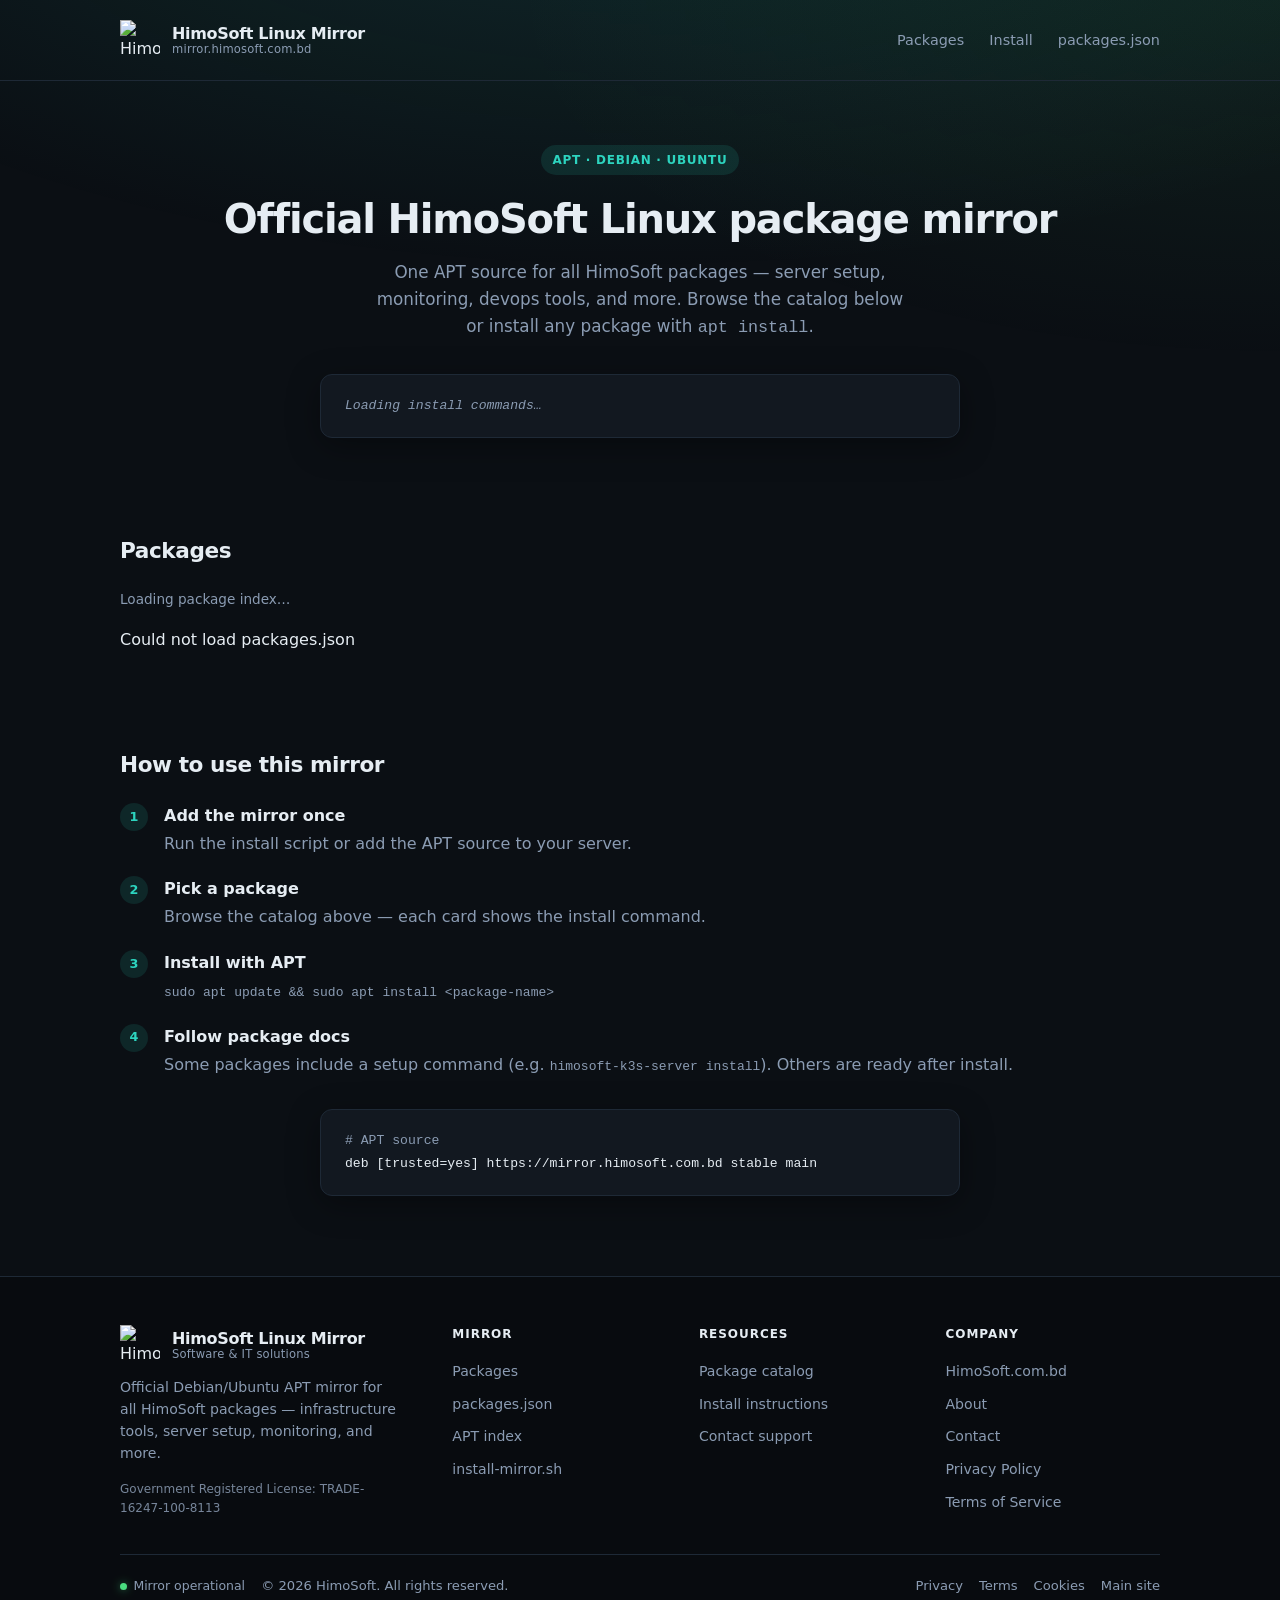
==== index.html @ 3352c3ee "initial" ====
<!DOCTYPE html>
<html lang="en">
<head>
  <meta charset="UTF-8">
  <meta name="viewport" content="width=device-width, initial-scale=1.0">
  <meta name="description" content="HimoSoft Linux Mirror — official APT repository for all HimoSoft server and infrastructure packages">
  <title>HimoSoft Linux Mirror — mirror.himosoft.com.bd</title>
  <link rel="stylesheet" href="assets/css/style.css">
  <link rel="icon" href="https://himosoft.com.bd/shortlogo.png" type="image/png">
</head>
<body>
  <header>
    <div class="container">
      <a class="site-brand" href="/">
        <img src="https://himosoft.com.bd/shortlogo.png" width="40" height="40" alt="HimoSoft">
        <span class="site-brand-text">
          <span class="site-brand-name">HimoSoft Linux Mirror</span>
          <span class="site-brand-tag">mirror.himosoft.com.bd</span>
        </span>
      </a>
      <nav>
        <a href="#packages">Packages</a>
        <a href="#install">Install</a>
        <a href="packages.json">packages.json</a>
      </nav>
    </div>
  </header>

  <main>
    <section class="hero">
      <div class="container">
        <div class="badge">APT · Debian · Ubuntu</div>
        <h1>Official HimoSoft Linux package mirror</h1>
        <p>
          One APT source for all HimoSoft packages — server setup,
          monitoring, devops tools, and more. Browse the catalog below
          or install any package with <code>apt install</code>.
        </p>
        <div class="code-block loading" data-hero-commands>
          Loading install commands…
        </div>
      </div>
    </section>

    <section id="packages">
      <div class="container">
        <h2>Packages</h2>
        <p class="meta-bar" data-packages-meta>Loading package index…</p>
        <div class="grid loading" data-packages-grid>
          Loading packages…
        </div>
      </div>
    </section>

    <section id="install">
      <div class="container">
        <h2>How to use this mirror</h2>
        <ol class="steps">
          <li>
            <strong>Add the mirror once</strong>
            Run the install script or add the APT source to your server.
          </li>
          <li>
            <strong>Pick a package</strong>
            Browse the catalog above — each card shows the install command.
          </li>
          <li>
            <strong>Install with APT</strong>
            <code>sudo apt update &amp;&amp; sudo apt install &lt;package-name&gt;</code>
          </li>
          <li>
            <strong>Follow package docs</strong>
            Some packages include a setup command (e.g. <code>himosoft-k3s-server install</code>).
            Others are ready after install.
          </li>
        </ol>

        <div class="code-block" style="margin-top: 2rem;">
          <div class="comment"># APT source</div>
          <div>deb [trusted=yes] https://mirror.himosoft.com.bd stable main</div>
        </div>
      </div>
    </section>
  </main>

  <footer class="site-footer">
    <div class="container">
      <div class="footer-grid">
        <div class="footer-brand">
          <a class="site-brand" href="/">
            <img src="https://himosoft.com.bd/shortlogo.png" width="36" height="36" alt="HimoSoft">
            <span class="site-brand-text">
              <span class="site-brand-name">HimoSoft Linux Mirror</span>
              <span class="site-brand-tag">Software &amp; IT solutions</span>
            </span>
          </a>
          <p>
            Official Debian/Ubuntu APT mirror for all HimoSoft packages —
            infrastructure tools, server setup, monitoring, and more.
          </p>
          <p class="license">Government Registered License: TRADE-16247-100-8113</p>
        </div>

        <div class="footer-col">
          <h4>Mirror</h4>
          <ul>
            <li><a href="#packages">Packages</a></li>
            <li><a href="packages.json">packages.json</a></li>
            <li><a href="dists/stable/main/binary-amd64/Packages">APT index</a></li>
            <li><a href="install-mirror.sh">install-mirror.sh</a></li>
          </ul>
        </div>

        <div class="footer-col">
          <h4>Resources</h4>
          <ul>
            <li><a href="#packages">Package catalog</a></li>
            <li><a href="#install">Install instructions</a></li>
            <li><a href="https://himosoft.com.bd/#contact">Contact support</a></li>
          </ul>
        </div>

        <div class="footer-col">
          <h4>Company</h4>
          <ul>
            <li><a href="https://himosoft.com.bd/">HimoSoft.com.bd</a></li>
            <li><a href="https://himosoft.com.bd/#about">About</a></li>
            <li><a href="https://himosoft.com.bd/#contact">Contact</a></li>
            <li><a href="https://himosoft.com.bd/privacy">Privacy Policy</a></li>
            <li><a href="https://himosoft.com.bd/terms">Terms of Service</a></li>
          </ul>
        </div>
      </div>

      <div class="footer-bottom">
        <div>
          <span class="footer-status">Mirror operational</span>
          <span style="margin-left: 0.75rem;">© 2026 HimoSoft. All rights reserved.</span>
        </div>
        <div class="footer-bottom-links">
          <a href="https://himosoft.com.bd/privacy">Privacy</a>
          <a href="https://himosoft.com.bd/terms">Terms</a>
          <a href="https://himosoft.com.bd/cookies">Cookies</a>
          <a href="https://himosoft.com.bd/">Main site</a>
        </div>
      </div>
    </div>
  </footer>

  <script src="assets/js/packages.js"></script>
</body>
</html>
---- assets/css/style.css ----
/* Himosoft mirror — landing page */

:root {
  --bg: #0b0f14;
  --bg-card: #121820;
  --bg-card-hover: #171f2a;
  --border: #1e2936;
  --text: #e6edf3;
  --muted: #8b9cb3;
  --accent: #2dd4bf;
  --accent-soft: rgba(45, 212, 191, 0.12);
  --brand-green: #4ade80;
  --green: #4ade80;
  --mono: "SF Mono", "Fira Code", "Consolas", monospace;
  --sans: system-ui, -apple-system, "Segoe UI", Roboto, sans-serif;
  --radius: 12px;
  --shadow: 0 8px 32px rgba(0, 0, 0, 0.35);
}

* {
  box-sizing: border-box;
  margin: 0;
  padding: 0;
}

html {
  scroll-behavior: smooth;
}

body {
  font-family: var(--sans);
  background: var(--bg);
  color: var(--text);
  line-height: 1.6;
  min-height: 100vh;
}

body::before {
  content: "";
  position: fixed;
  inset: 0;
  background:
    radial-gradient(ellipse 80% 50% at 50% -20%, rgba(45, 212, 191, 0.15), transparent),
    radial-gradient(ellipse 60% 40% at 100% 0%, rgba(74, 222, 128, 0.08), transparent);
  pointer-events: none;
  z-index: -1;
}

a {
  color: var(--accent);
  text-decoration: none;
}

a:hover {
  text-decoration: underline;
}

.container {
  max-width: 1080px;
  margin: 0 auto;
  padding: 0 1.25rem;
}

/* Header & brand */
.site-brand {
  display: flex;
  align-items: center;
  gap: 0.75rem;
  text-decoration: none;
  color: var(--text);
}

.site-brand:hover {
  text-decoration: none;
  color: var(--text);
}

.site-brand img {
  width: 40px;
  height: 40px;
  object-fit: contain;
  flex-shrink: 0;
}

.site-brand-text {
  display: flex;
  flex-direction: column;
  line-height: 1.2;
}

.site-brand-name {
  font-weight: 700;
  font-size: 1rem;
  letter-spacing: -0.02em;
}

.site-brand-tag {
  font-size: 0.72rem;
  color: var(--muted);
  font-weight: 500;
  letter-spacing: 0.02em;
}

header {
  padding: 1.25rem 0;
  border-bottom: 1px solid var(--border);
}

header .container {
  display: flex;
  align-items: center;
  justify-content: space-between;
  gap: 1rem;
}

.logo {
  font-weight: 700;
  font-size: 1.1rem;
  letter-spacing: -0.02em;
}

.logo span {
  color: var(--muted);
  font-weight: 400;
}

/* Footer */
.site-footer {
  margin-top: 2rem;
  border-top: 1px solid var(--border);
  background: rgba(0, 0, 0, 0.25);
}

.footer-grid {
  display: grid;
  grid-template-columns: 1.4fr repeat(3, 1fr);
  gap: 2rem;
  padding: 3rem 0 2rem;
}

.footer-brand p {
  color: var(--muted);
  font-size: 0.88rem;
  margin-top: 0.75rem;
  max-width: 280px;
  line-height: 1.55;
}

.footer-brand .license {
  margin-top: 1rem;
  font-size: 0.75rem;
  color: var(--muted);
  opacity: 0.85;
}

.footer-col h4 {
  font-size: 0.75rem;
  text-transform: uppercase;
  letter-spacing: 0.08em;
  color: var(--text);
  margin-bottom: 0.85rem;
  font-weight: 600;
}

.footer-col ul {
  list-style: none;
}

.footer-col li {
  margin-bottom: 0.45rem;
}

.footer-col a {
  color: var(--muted);
  font-size: 0.88rem;
  transition: color 0.15s;
}

.footer-col a:hover {
  color: var(--accent);
  text-decoration: none;
}

.footer-bottom {
  border-top: 1px solid var(--border);
  padding: 1.25rem 0 1.75rem;
  display: flex;
  flex-wrap: wrap;
  align-items: center;
  justify-content: space-between;
  gap: 0.75rem;
  font-size: 0.82rem;
  color: var(--muted);
}

.footer-bottom-links {
  display: flex;
  flex-wrap: wrap;
  gap: 0.35rem 1rem;
}

.footer-bottom-links a {
  color: var(--muted);
}

.footer-bottom-links a:hover {
  color: var(--accent);
  text-decoration: none;
}

.footer-status {
  display: inline-flex;
  align-items: center;
  gap: 0.4rem;
  font-size: 0.78rem;
}

.footer-status::before {
  content: "";
  width: 7px;
  height: 7px;
  border-radius: 50%;
  background: var(--brand-green);
  box-shadow: 0 0 8px rgba(74, 222, 128, 0.5);
}

nav a {
  color: var(--muted);
  margin-left: 1.25rem;
  font-size: 0.9rem;
}

nav a:hover {
  color: var(--text);
  text-decoration: none;
}

.hero {
  padding: 4rem 0 3rem;
  text-align: center;
}

.hero h1 {
  font-size: clamp(1.75rem, 5vw, 2.5rem);
  font-weight: 700;
  letter-spacing: -0.03em;
  line-height: 1.2;
  margin-bottom: 1rem;
}

.hero p {
  color: var(--muted);
  font-size: 1.05rem;
  max-width: 540px;
  margin: 0 auto 2rem;
}

.badge {
  display: inline-block;
  background: var(--accent-soft);
  color: var(--accent);
  font-size: 0.75rem;
  font-weight: 600;
  padding: 0.35rem 0.75rem;
  border-radius: 999px;
  margin-bottom: 1.25rem;
  text-transform: uppercase;
  letter-spacing: 0.06em;
}

.code-block {
  background: var(--bg-card);
  border: 1px solid var(--border);
  border-radius: var(--radius);
  padding: 1.25rem 1.5rem;
  text-align: left;
  font-family: var(--mono);
  font-size: 0.82rem;
  line-height: 1.7;
  overflow-x: auto;
  box-shadow: var(--shadow);
  max-width: 640px;
  margin: 0 auto;
}

.code-block .comment {
  color: var(--muted);
}

.code-block .cmd {
  color: var(--green);
}

section {
  padding: 3rem 0;
}

section h2 {
  font-size: 1.35rem;
  margin-bottom: 1.25rem;
  letter-spacing: -0.02em;
}

.grid {
  display: grid;
  grid-template-columns: repeat(auto-fill, minmax(260px, 1fr));
  gap: 1rem;
}

.grid.loading {
  min-height: 120px;
  display: flex;
  align-items: center;
  justify-content: center;
  color: var(--muted);
}

.card {
  background: var(--bg-card);
  border: 1px solid var(--border);
  border-radius: var(--radius);
  padding: 1.25rem 1.5rem;
  transition: border-color 0.15s, background 0.15s;
}

.card:hover {
  background: var(--bg-card-hover);
  border-color: #2a3a4d;
}

.card h3 {
  font-size: 1rem;
  margin-bottom: 0.35rem;
}

.card .pkg-name {
  font-family: var(--mono);
  font-size: 0.85rem;
  color: var(--green);
  margin-bottom: 0.5rem;
}

.card p {
  color: var(--muted);
  font-size: 0.9rem;
}

.card .tag {
  display: inline-block;
  margin-top: 0.75rem;
  font-size: 0.7rem;
  color: var(--muted);
  background: var(--bg);
  padding: 0.2rem 0.5rem;
  border-radius: 4px;
}

.card.status-planned {
  opacity: 0.85;
  border-style: dashed;
}

.card.status-missing {
  border-color: #7f1d1d;
}

.card .pkg-version {
  font-family: var(--mono);
  font-size: 0.75rem;
  color: var(--muted);
  margin-bottom: 0.35rem;
}

.card .tags {
  display: flex;
  flex-wrap: wrap;
  gap: 0.35rem;
  margin-top: 0.75rem;
}

.card .tag-item {
  font-size: 0.7rem;
  color: var(--muted);
  background: var(--bg);
  padding: 0.2rem 0.5rem;
  border-radius: 4px;
}

.card .tag-item.status-available {
  color: var(--green);
  background: rgba(34, 197, 94, 0.1);
}

.card .tag-item.status-planned {
  color: var(--accent);
  background: var(--accent-soft);
}

.card .deb-link {
  display: inline-block;
  margin-top: 0.75rem;
  font-size: 0.8rem;
  font-family: var(--mono);
}

.meta-bar {
  color: var(--muted);
  font-size: 0.85rem;
  margin-bottom: 1rem;
}

.meta-bar time {
  color: var(--text);
}

.hero .code-block.loading {
  color: var(--muted);
  font-style: italic;
}

.steps {
  list-style: none;
  counter-reset: step;
}

.steps li {
  counter-increment: step;
  position: relative;
  padding-left: 2.75rem;
  margin-bottom: 1.25rem;
  color: var(--muted);
}

.steps li::before {
  content: counter(step);
  position: absolute;
  left: 0;
  top: 0;
  width: 1.75rem;
  height: 1.75rem;
  background: var(--accent-soft);
  color: var(--accent);
  border-radius: 50%;
  font-size: 0.8rem;
  font-weight: 700;
  display: flex;
  align-items: center;
  justify-content: center;
}

.steps li strong {
  color: var(--text);
  display: block;
  margin-bottom: 0.15rem;
}

footer {
  padding: 0;
  border-top: none;
  text-align: left;
}

footer a {
  color: var(--muted);
}

@media (max-width: 768px) {
  .footer-grid {
    grid-template-columns: 1fr 1fr;
    gap: 1.5rem;
  }

  .footer-brand {
    grid-column: 1 / -1;
  }
}

@media (max-width: 600px) {
  nav {
    display: none;
  }

  .footer-grid {
    grid-template-columns: 1fr;
  }

  .footer-bottom {
    flex-direction: column;
    align-items: flex-start;
  }
}
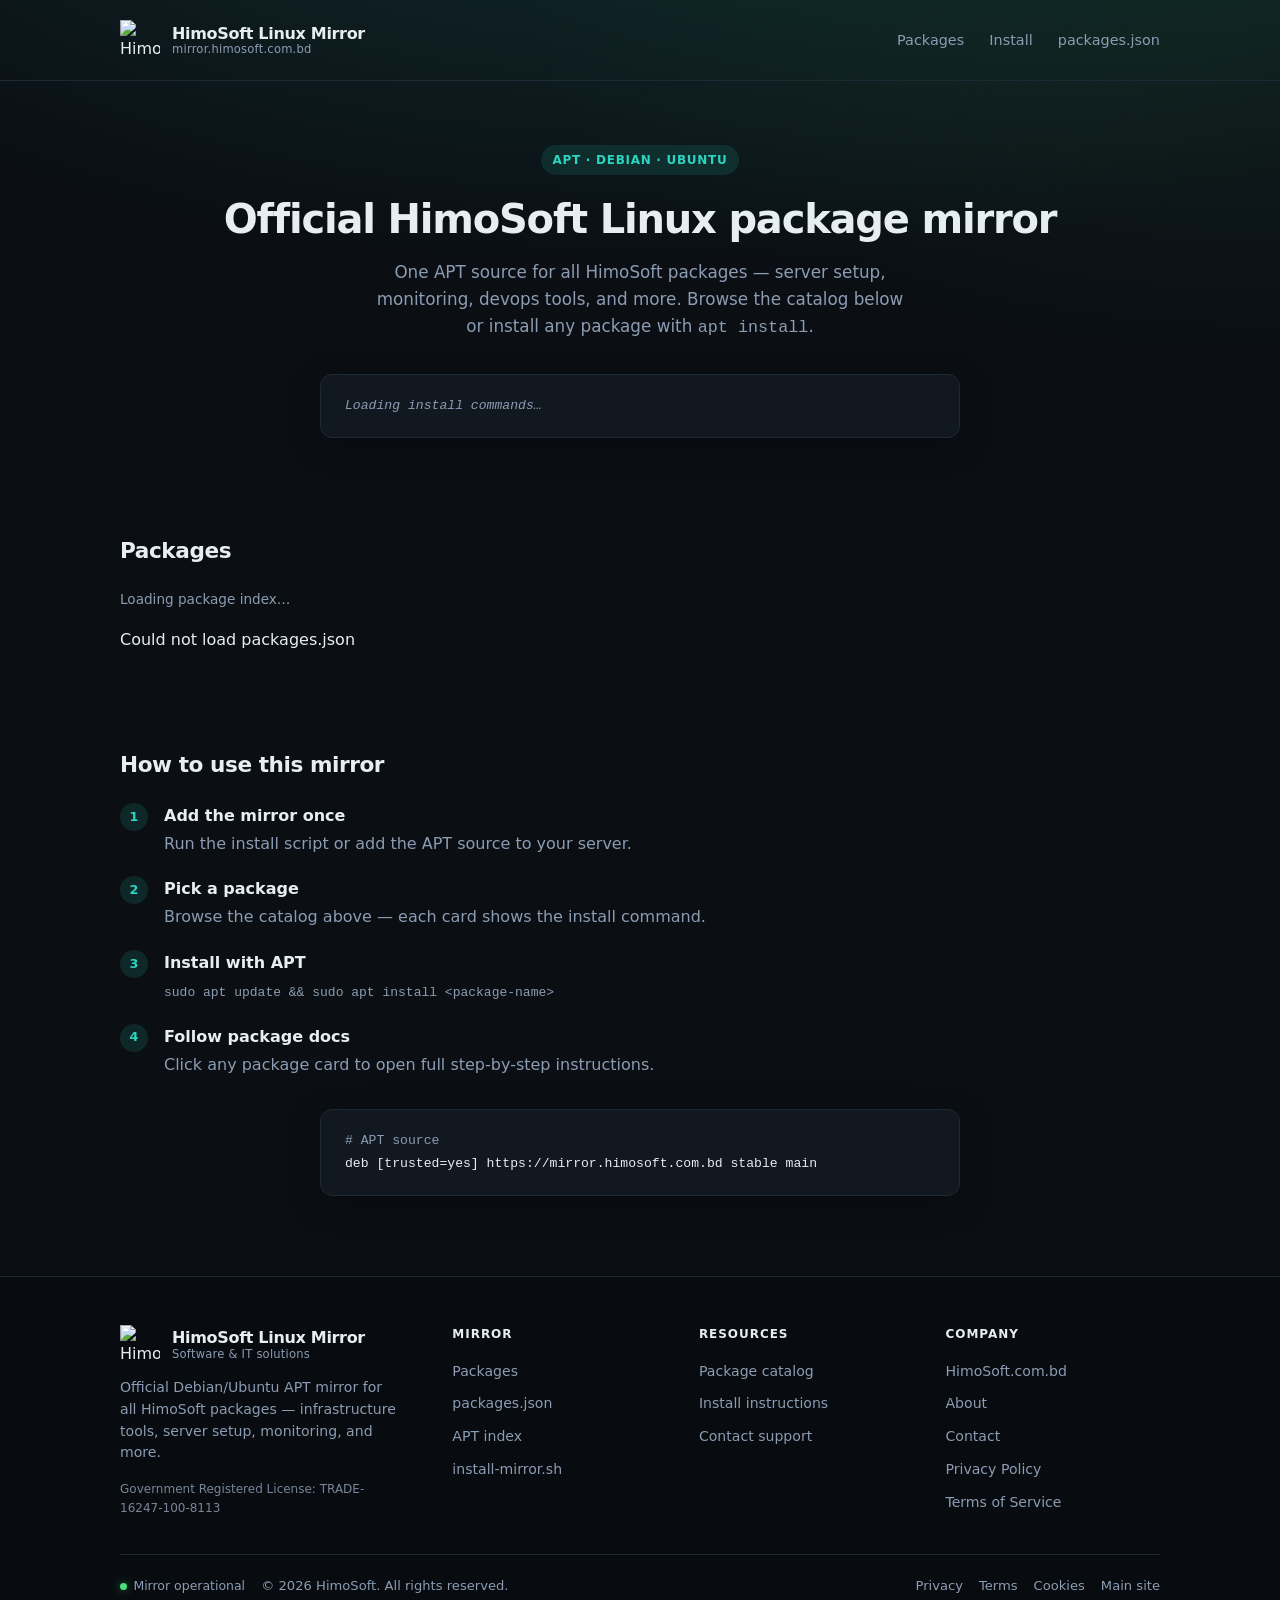
==== commit b232b38f: "added package docs" ====
--- a/index.html
+++ b/index.html
@@ -46,6 +46,19 @@
       <div class="container">
         <h2>Packages</h2>
         <p class="meta-bar" data-packages-meta>Loading package index…</p>
+        <div class="package-search" data-package-search hidden>
+          <label class="sr-only" for="package-search-input">Search packages</label>
+          <input
+            type="search"
+            id="package-search-input"
+            class="package-search-input"
+            placeholder="Search by name, description, or tag…"
+            autocomplete="off"
+            spellcheck="false"
+          >
+          <button type="button" class="package-search-clear" data-search-clear hidden aria-label="Clear search">×</button>
+        </div>
+        <p class="search-empty" data-search-empty hidden>No packages match your search.</p>
         <div class="grid loading" data-packages-grid>
           Loading packages…
         </div>
@@ -70,8 +83,7 @@
           </li>
           <li>
             <strong>Follow package docs</strong>
-            Some packages include a setup command (e.g. <code>himosoft-k3s-server install</code>).
-            Others are ready after install.
+            Click any package card to open full step-by-step instructions.
           </li>
         </ol>
 
--- a/assets/css/style.css
+++ b/assets/css/style.css
@@ -321,11 +321,33 @@
   border-radius: var(--radius);
   padding: 1.25rem 1.5rem;
   transition: border-color 0.15s, background 0.15s;
+  display: block;
+  color: inherit;
+  text-decoration: none;
+}
+
+.card-link:hover {
+  background: var(--bg-card-hover);
+  border-color: #2a3a4d;
+  text-decoration: none;
+  color: inherit;
 }
 
 .card:hover {
   background: var(--bg-card-hover);
   border-color: #2a3a4d;
+}
+
+.card-cta {
+  display: inline-block;
+  margin-top: 0.85rem;
+  font-size: 0.82rem;
+  font-weight: 600;
+  color: var(--accent);
+}
+
+.card-link:hover .card-cta {
+  text-decoration: underline;
 }
 
 .card h3 {
@@ -407,6 +429,82 @@
   color: var(--muted);
   font-size: 0.85rem;
   margin-bottom: 1rem;
+}
+
+.package-search {
+  position: relative;
+  margin-bottom: 1.25rem;
+  max-width: 420px;
+}
+
+.package-search-input {
+  width: 100%;
+  padding: 0.75rem 2.5rem 0.75rem 1rem;
+  font-family: var(--sans);
+  font-size: 0.95rem;
+  color: var(--text);
+  background: var(--bg-card);
+  border: 1px solid var(--border);
+  border-radius: var(--radius);
+  outline: none;
+  transition: border-color 0.15s, box-shadow 0.15s;
+}
+
+.package-search-input::placeholder {
+  color: var(--muted);
+}
+
+.package-search-input:hover {
+  border-color: #2a3a4d;
+}
+
+.package-search-input:focus {
+  border-color: var(--accent);
+  box-shadow: 0 0 0 3px var(--accent-soft);
+}
+
+.package-search-clear {
+  position: absolute;
+  right: 0.5rem;
+  top: 50%;
+  transform: translateY(-50%);
+  width: 1.75rem;
+  height: 1.75rem;
+  border: none;
+  border-radius: 6px;
+  background: transparent;
+  color: var(--muted);
+  font-size: 1.25rem;
+  line-height: 1;
+  cursor: pointer;
+  transition: color 0.15s, background 0.15s;
+}
+
+.package-search-clear:hover {
+  color: var(--text);
+  background: var(--bg);
+}
+
+.search-empty {
+  color: var(--muted);
+  font-size: 0.9rem;
+  margin-bottom: 1rem;
+  padding: 0.75rem 1rem;
+  background: var(--bg-card);
+  border: 1px dashed var(--border);
+  border-radius: var(--radius);
+}
+
+.sr-only {
+  position: absolute;
+  width: 1px;
+  height: 1px;
+  padding: 0;
+  margin: -1px;
+  overflow: hidden;
+  clip: rect(0, 0, 0, 0);
+  white-space: nowrap;
+  border: 0;
 }
 
 .meta-bar time {
@@ -454,6 +552,192 @@
   margin-bottom: 0.15rem;
 }
 
+/* Package instruction page */
+.package-page {
+  padding: 2rem 0 3rem;
+}
+
+.breadcrumb {
+  display: flex;
+  flex-wrap: wrap;
+  align-items: center;
+  gap: 0.35rem 0.5rem;
+  font-size: 0.85rem;
+  color: var(--muted);
+  margin-bottom: 1.5rem;
+}
+
+.breadcrumb a {
+  color: var(--muted);
+}
+
+.breadcrumb a:hover {
+  color: var(--accent);
+}
+
+.package-doc {
+  max-width: 760px;
+}
+
+.package-doc.loading {
+  color: var(--muted);
+  font-style: italic;
+}
+
+.package-doc-header {
+  margin-bottom: 2rem;
+  padding-bottom: 1.5rem;
+  border-bottom: 1px solid var(--border);
+}
+
+.package-doc-header h1 {
+  font-size: clamp(1.5rem, 4vw, 2rem);
+  margin: 0.35rem 0 0.75rem;
+  letter-spacing: -0.02em;
+}
+
+.package-lead {
+  color: var(--muted);
+  font-size: 1.02rem;
+  line-height: 1.65;
+  margin-bottom: 1rem;
+}
+
+.pkg-meta {
+  font-size: 0.88rem;
+  color: var(--muted);
+  margin-bottom: 0.75rem;
+}
+
+.doc-section {
+  margin-bottom: 2rem;
+}
+
+.doc-section h2 {
+  font-size: 1.1rem;
+  margin-bottom: 0.85rem;
+  letter-spacing: -0.01em;
+}
+
+.doc-steps {
+  list-style: none;
+  counter-reset: docstep;
+}
+
+.doc-steps li {
+  counter-increment: docstep;
+  position: relative;
+  padding-left: 2.5rem;
+  margin-bottom: 1.5rem;
+}
+
+.doc-steps li::before {
+  content: counter(docstep);
+  position: absolute;
+  left: 0;
+  top: 0.1rem;
+  width: 1.65rem;
+  height: 1.65rem;
+  background: var(--accent-soft);
+  color: var(--accent);
+  border-radius: 50%;
+  font-size: 0.78rem;
+  font-weight: 700;
+  display: flex;
+  align-items: center;
+  justify-content: center;
+}
+
+.doc-steps li p {
+  color: var(--muted);
+  font-size: 0.92rem;
+  margin: 0.35rem 0 0.65rem;
+}
+
+.doc-list {
+  color: var(--muted);
+  padding-left: 1.25rem;
+}
+
+.doc-list li {
+  margin-bottom: 0.45rem;
+}
+
+.doc-list .muted {
+  color: var(--muted);
+  font-size: 0.88rem;
+}
+
+.code-block-wide {
+  max-width: none;
+  margin: 0.65rem 0 0;
+}
+
+.cmd-table-wrap {
+  overflow-x: auto;
+  border: 1px solid var(--border);
+  border-radius: var(--radius);
+}
+
+.cmd-table {
+  width: 100%;
+  border-collapse: collapse;
+  font-size: 0.88rem;
+}
+
+.cmd-table th,
+.cmd-table td {
+  padding: 0.75rem 1rem;
+  text-align: left;
+  border-bottom: 1px solid var(--border);
+  vertical-align: top;
+}
+
+.cmd-table th {
+  background: var(--bg-card);
+  color: var(--text);
+  font-weight: 600;
+}
+
+.cmd-table td code {
+  font-family: var(--mono);
+  font-size: 0.82rem;
+  color: var(--green);
+  white-space: nowrap;
+}
+
+.cmd-table tr:last-child td {
+  border-bottom: none;
+}
+
+.btn-secondary {
+  display: inline-block;
+  padding: 0.65rem 1rem;
+  border: 1px solid var(--border);
+  border-radius: var(--radius);
+  color: var(--text);
+  font-size: 0.9rem;
+  font-weight: 500;
+  background: var(--bg-card);
+}
+
+.btn-secondary:hover {
+  border-color: var(--accent);
+  color: var(--accent);
+  text-decoration: none;
+}
+
+.doc-error {
+  color: #f87171;
+  margin-bottom: 1rem;
+}
+
+.doc-back {
+  margin-top: 2.5rem;
+  padding-top: 1.5rem;
+  border-top: 1px solid var(--border);
+}
+
 footer {
   padding: 0;
   border-top: none;
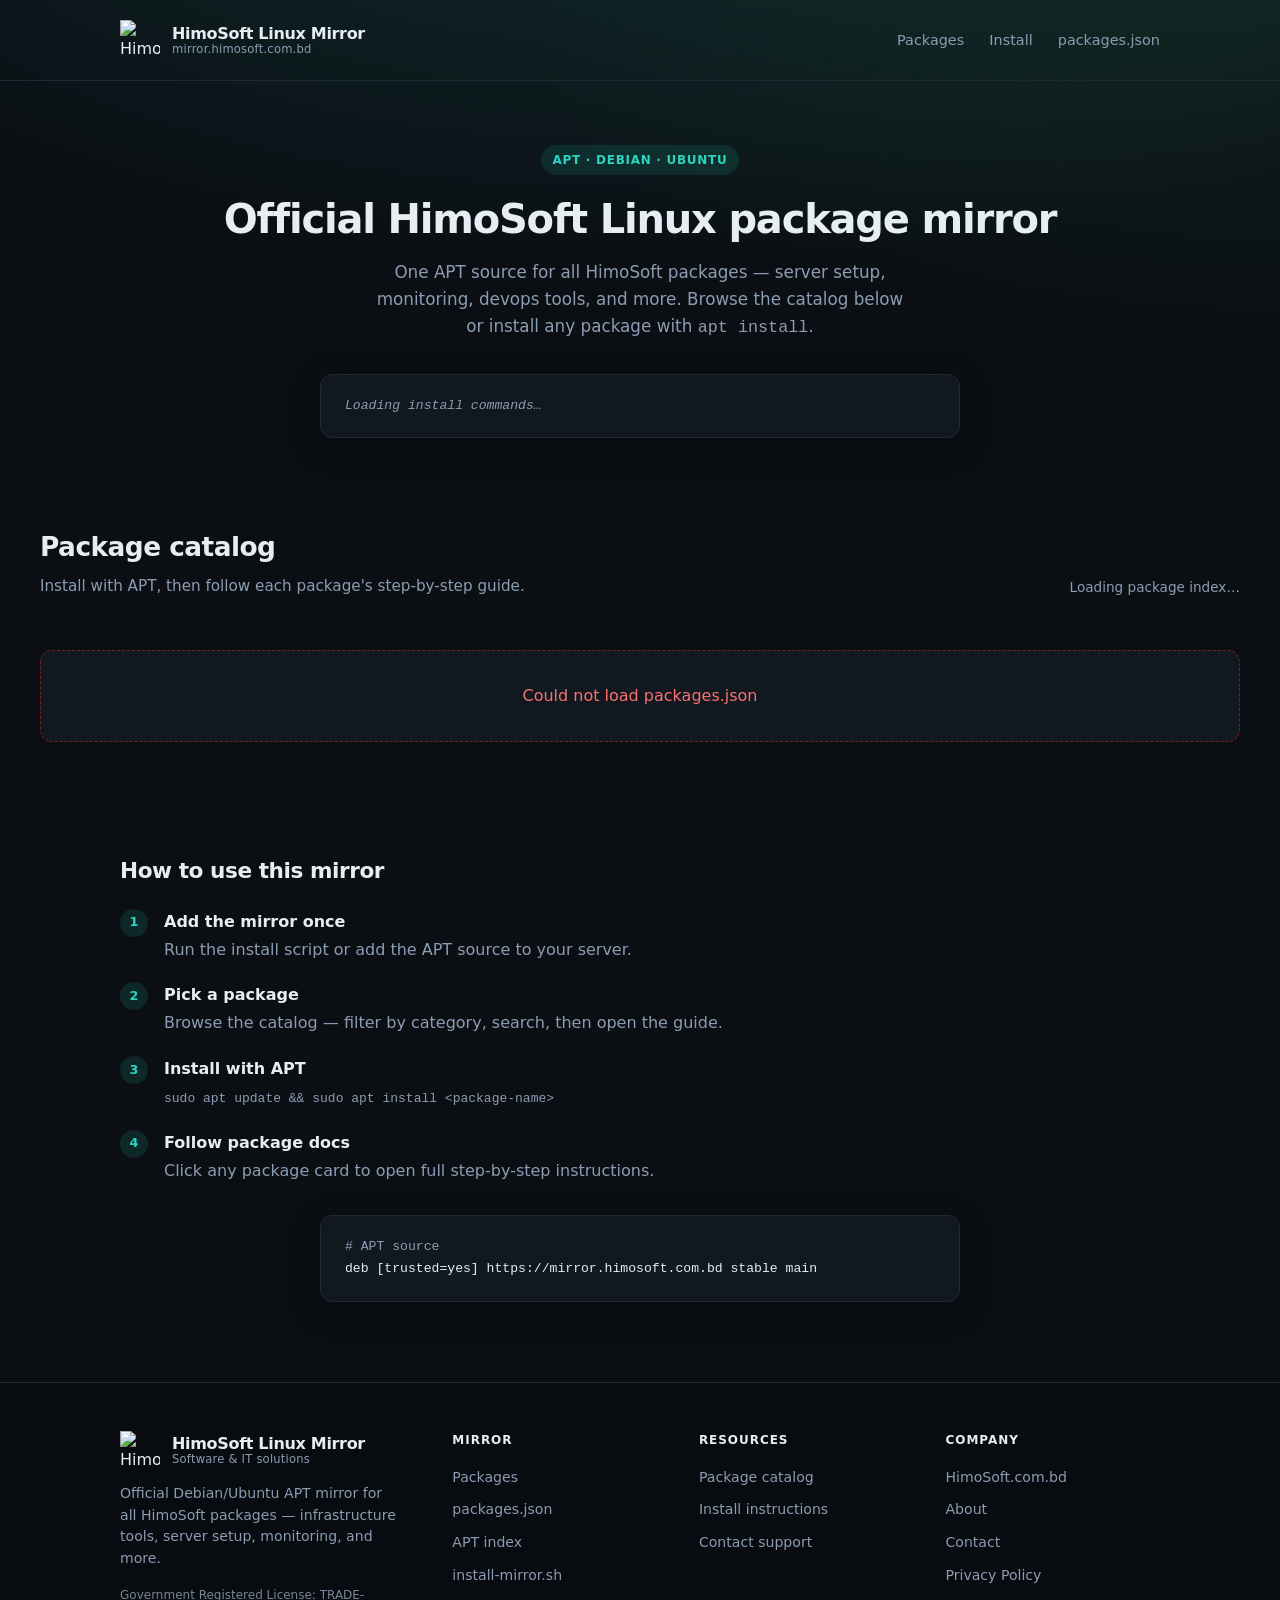
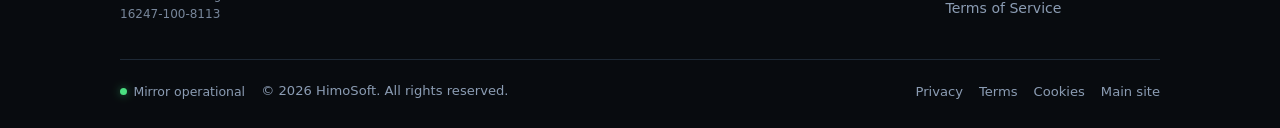
==== commit 87f78d82: "fixed frontend" ====
--- a/index.html
+++ b/index.html
@@ -42,25 +42,43 @@
       </div>
     </section>
 
-    <section id="packages">
-      <div class="container">
-        <h2>Packages</h2>
-        <p class="meta-bar" data-packages-meta>Loading package index…</p>
-        <div class="package-search" data-package-search hidden>
-          <label class="sr-only" for="package-search-input">Search packages</label>
-          <input
-            type="search"
-            id="package-search-input"
-            class="package-search-input"
-            placeholder="Search by name, description, or tag…"
-            autocomplete="off"
-            spellcheck="false"
-          >
-          <button type="button" class="package-search-clear" data-search-clear hidden aria-label="Clear search">×</button>
+    <section id="packages" class="packages-section">
+      <div class="container container-wide">
+        <div class="section-head">
+          <div>
+            <h2>Package catalog</h2>
+            <p class="section-subtitle">Install with APT, then follow each package's step-by-step guide.</p>
+          </div>
+          <p class="meta-bar" data-packages-meta>Loading package index…</p>
         </div>
-        <p class="search-empty" data-search-empty hidden>No packages match your search.</p>
-        <div class="grid loading" data-packages-grid>
-          Loading packages…
+
+        <div class="packages-toolbar">
+          <div class="package-search" data-package-search hidden>
+            <svg class="package-search-icon" viewBox="0 0 24 24" fill="none" stroke="currentColor" stroke-width="2" aria-hidden="true">
+              <circle cx="11" cy="11" r="7"/><path d="M20 20l-3-3"/>
+            </svg>
+            <label class="sr-only" for="package-search-input">Search packages</label>
+            <input
+              type="search"
+              id="package-search-input"
+              class="package-search-input"
+              placeholder="Search packages…"
+              autocomplete="off"
+              spellcheck="false"
+            >
+            <button type="button" class="package-search-clear" data-search-clear hidden aria-label="Clear search">×</button>
+          </div>
+          <div class="tag-filters" data-tag-filters hidden role="group" aria-label="Filter by category"></div>
+        </div>
+
+        <p class="search-empty" data-search-empty hidden>No packages match your search or filter.</p>
+        <div class="pkg-grid loading" data-packages-grid>
+          <div class="pkg-skeleton"></div>
+          <div class="pkg-skeleton"></div>
+          <div class="pkg-skeleton"></div>
+          <div class="pkg-skeleton"></div>
+          <div class="pkg-skeleton"></div>
+          <div class="pkg-skeleton"></div>
         </div>
       </div>
     </section>
@@ -75,7 +93,7 @@
           </li>
           <li>
             <strong>Pick a package</strong>
-            Browse the catalog above — each card shows the install command.
+            Browse the catalog — filter by category, search, then open the guide.
           </li>
           <li>
             <strong>Install with APT</strong>
--- a/assets/css/style.css
+++ b/assets/css/style.css
@@ -61,6 +61,10 @@
   padding: 0 1.25rem;
 }
 
+.container-wide {
+  max-width: 1240px;
+}
+
 /* Header & brand */
 .site-brand {
   display: flex;
@@ -301,18 +305,390 @@
   letter-spacing: -0.02em;
 }
 
+/* ── Packages section ── */
+.packages-section {
+  padding: 2.5rem 0 4rem;
+}
+
+.section-head {
+  display: flex;
+  flex-wrap: wrap;
+  align-items: flex-end;
+  justify-content: space-between;
+  gap: 1rem 2rem;
+  margin-bottom: 1.75rem;
+}
+
+.section-head h2 {
+  margin-bottom: 0.35rem;
+  font-size: clamp(1.35rem, 3vw, 1.65rem);
+}
+
+.section-subtitle {
+  color: var(--muted);
+  font-size: 0.95rem;
+  max-width: 520px;
+}
+
+.section-head .meta-bar {
+  margin-bottom: 0;
+  text-align: right;
+  white-space: nowrap;
+}
+
+.meta-highlight {
+  color: var(--accent);
+  font-weight: 600;
+}
+
+.packages-toolbar {
+  display: flex;
+  flex-direction: column;
+  gap: 1rem;
+  margin-bottom: 1.5rem;
+}
+
+.tag-filters {
+  display: flex;
+  flex-wrap: wrap;
+  gap: 0.45rem;
+}
+
+.tag-filter {
+  display: inline-flex;
+  align-items: center;
+  gap: 0.4rem;
+  padding: 0.4rem 0.75rem;
+  border: 1px solid var(--border);
+  border-radius: 999px;
+  background: var(--bg-card);
+  color: var(--muted);
+  font-family: var(--sans);
+  font-size: 0.78rem;
+  font-weight: 500;
+  cursor: pointer;
+  transition: border-color 0.15s, color 0.15s, background 0.15s, box-shadow 0.15s;
+}
+
+.tag-filter:hover {
+  border-color: #2a3a4d;
+  color: var(--text);
+}
+
+.tag-filter.is-active {
+  border-color: var(--accent);
+  background: var(--accent-soft);
+  color: var(--accent);
+  box-shadow: 0 0 0 1px rgba(45, 212, 191, 0.15);
+}
+
+.tag-filter__count {
+  display: inline-flex;
+  align-items: center;
+  justify-content: center;
+  min-width: 1.25rem;
+  height: 1.25rem;
+  padding: 0 0.35rem;
+  border-radius: 999px;
+  background: rgba(255, 255, 255, 0.06);
+  font-size: 0.68rem;
+  font-weight: 700;
+}
+
+.tag-filter.is-active .tag-filter__count {
+  background: rgba(45, 212, 191, 0.18);
+}
+
+/* Package grid */
+.pkg-grid {
+  display: grid;
+  grid-template-columns: repeat(auto-fill, minmax(320px, 1fr));
+  gap: 1.15rem;
+}
+
+.pkg-grid.loading {
+  min-height: 280px;
+}
+
+.pkg-skeleton {
+  height: 260px;
+  border-radius: var(--radius);
+  border: 1px solid var(--border);
+  background: linear-gradient(
+    110deg,
+    var(--bg-card) 8%,
+    var(--bg-card-hover) 18%,
+    var(--bg-card) 33%
+  );
+  background-size: 200% 100%;
+  animation: shimmer 1.4s ease-in-out infinite;
+}
+
+@keyframes shimmer {
+  0% { background-position: 100% 0; }
+  100% { background-position: -100% 0; }
+}
+
+.pkg-error {
+  grid-column: 1 / -1;
+  padding: 2rem;
+  text-align: center;
+  color: #f87171;
+  background: var(--bg-card);
+  border: 1px dashed #7f1d1d;
+  border-radius: var(--radius);
+}
+
+/* Package cards */
+.pkg-card {
+  position: relative;
+  display: flex;
+  flex-direction: column;
+  background: var(--bg-card);
+  border: 1px solid var(--border);
+  border-radius: calc(var(--radius) + 2px);
+  overflow: hidden;
+  transition: transform 0.2s ease, border-color 0.2s, box-shadow 0.2s;
+}
+
+.pkg-card--link {
+  color: inherit;
+  text-decoration: none;
+}
+
+.pkg-card--link:hover {
+  transform: translateY(-3px);
+  border-color: #2f4054;
+  box-shadow: 0 14px 40px rgba(0, 0, 0, 0.35);
+  text-decoration: none;
+  color: inherit;
+}
+
+.pkg-card--link:hover .pkg-card__cta {
+  color: var(--accent);
+  gap: 0.55rem;
+}
+
+.pkg-card.status-planned {
+  opacity: 0.88;
+}
+
+.pkg-card.status-planned .pkg-card__accent {
+  opacity: 0.45;
+}
+
+.pkg-card.status-missing {
+  border-color: #7f1d1d;
+}
+
+.pkg-card__accent {
+  height: 3px;
+  width: 100%;
+  background: linear-gradient(90deg, var(--card-accent, var(--accent)), transparent 80%);
+}
+
+.pkg-card--k8s { --card-accent: #2dd4bf; }
+.pkg-card--docker { --card-accent: #60a5fa; }
+.pkg-card--monitor { --card-accent: #a78bfa; }
+.pkg-card--security { --card-accent: #fbbf24; }
+.pkg-card--database { --card-accent: #fb923c; }
+.pkg-card--backup { --card-accent: #22d3ee; }
+.pkg-card--tools { --card-accent: #94a3b8; }
+.pkg-card--diagnostics { --card-accent: #f472b6; }
+.pkg-card--library { --card-accent: #64748b; }
+.pkg-card--server { --card-accent: #4ade80; }
+.pkg-card--default { --card-accent: var(--accent); }
+
+.pkg-card__body {
+  display: flex;
+  flex-direction: column;
+  flex: 1;
+  padding: 1.15rem 1.25rem 1.1rem;
+  min-height: 240px;
+}
+
+.pkg-card__header {
+  display: flex;
+  align-items: center;
+  justify-content: space-between;
+  gap: 0.75rem;
+  margin-bottom: 0.85rem;
+}
+
+.pkg-card__icon {
+  display: inline-flex;
+  align-items: center;
+  justify-content: center;
+  width: 2.35rem;
+  height: 2.35rem;
+  border-radius: 10px;
+  font-size: 0.62rem;
+  font-weight: 800;
+  letter-spacing: 0.02em;
+  text-transform: uppercase;
+  background: var(--accent-soft);
+  color: var(--card-accent, var(--accent));
+  border: 1px solid rgba(255, 255, 255, 0.06);
+}
+
+.pkg-card__icon--k8s { background: rgba(45, 212, 191, 0.12); color: #2dd4bf; }
+.pkg-card__icon--docker { background: rgba(96, 165, 250, 0.12); color: #60a5fa; }
+.pkg-card__icon--monitor { background: rgba(167, 139, 250, 0.12); color: #a78bfa; }
+.pkg-card__icon--security { background: rgba(251, 191, 36, 0.12); color: #fbbf24; }
+.pkg-card__icon--database { background: rgba(251, 146, 60, 0.12); color: #fb923c; }
+.pkg-card__icon--backup { background: rgba(34, 211, 238, 0.12); color: #22d3ee; }
+.pkg-card__icon--tools { background: rgba(148, 163, 184, 0.12); color: #94a3b8; }
+.pkg-card__icon--diagnostics { background: rgba(244, 114, 182, 0.12); color: #f472b6; }
+.pkg-card__icon--library { background: rgba(100, 116, 139, 0.12); color: #94a3b8; }
+.pkg-card__icon--server { background: rgba(74, 222, 128, 0.12); color: #4ade80; }
+
+.pkg-card__status {
+  font-size: 0.68rem;
+  font-weight: 700;
+  text-transform: uppercase;
+  letter-spacing: 0.06em;
+  padding: 0.25rem 0.55rem;
+  border-radius: 999px;
+  white-space: nowrap;
+}
+
+.pkg-card__status--available {
+  color: var(--green);
+  background: rgba(74, 222, 128, 0.1);
+  border: 1px solid rgba(74, 222, 128, 0.18);
+}
+
+.pkg-card__status--planned {
+  color: var(--accent);
+  background: var(--accent-soft);
+  border: 1px solid rgba(45, 212, 191, 0.18);
+}
+
+.pkg-card__status--missing {
+  color: #f87171;
+  background: rgba(248, 113, 113, 0.1);
+  border: 1px solid rgba(248, 113, 113, 0.18);
+}
+
+.pkg-card__title {
+  font-size: 1.05rem;
+  font-weight: 600;
+  letter-spacing: -0.02em;
+  line-height: 1.3;
+  margin-bottom: 0.3rem;
+}
+
+.pkg-card__name {
+  font-family: var(--mono);
+  font-size: 0.76rem;
+  color: var(--green);
+  margin-bottom: 0.65rem;
+  opacity: 0.95;
+}
+
+.pkg-card__desc {
+  color: var(--muted);
+  font-size: 0.88rem;
+  line-height: 1.55;
+  display: -webkit-box;
+  -webkit-line-clamp: 3;
+  -webkit-box-orient: vertical;
+  overflow: hidden;
+  flex: 1;
+  margin-bottom: 0.75rem;
+}
+
+.pkg-card__meta {
+  font-family: var(--mono);
+  font-size: 0.72rem;
+  color: var(--muted);
+  margin-bottom: 0.65rem;
+}
+
+.pkg-card__meta--warn { color: #f87171; }
+.pkg-card__meta--muted { font-style: italic; }
+
+.pkg-card__install,
+.pkg-card__usage {
+  margin-bottom: 0.55rem;
+}
+
+.pkg-card__install code,
+.pkg-card__usage code {
+  display: block;
+  font-family: var(--mono);
+  font-size: 0.72rem;
+  line-height: 1.45;
+  color: #c9d7e5;
+  background: rgba(0, 0, 0, 0.28);
+  border: 1px solid var(--border);
+  border-radius: 8px;
+  padding: 0.5rem 0.65rem;
+  overflow-x: auto;
+  white-space: nowrap;
+}
+
+.pkg-card__usage {
+  font-size: 0.75rem;
+  color: var(--muted);
+}
+
+.pkg-card__usage code {
+  display: inline-block;
+  margin-top: 0.25rem;
+  white-space: normal;
+  word-break: break-word;
+}
+
+.pkg-card__footer {
+  display: flex;
+  align-items: center;
+  justify-content: space-between;
+  gap: 0.75rem;
+  margin-top: auto;
+  padding-top: 0.85rem;
+  border-top: 1px solid rgba(255, 255, 255, 0.04);
+}
+
+.pkg-card__tags {
+  display: flex;
+  flex-wrap: wrap;
+  gap: 0.35rem;
+  min-width: 0;
+}
+
+.pkg-tag {
+  font-size: 0.65rem;
+  font-weight: 600;
+  text-transform: lowercase;
+  color: var(--muted);
+  background: rgba(255, 255, 255, 0.04);
+  border: 1px solid var(--border);
+  padding: 0.18rem 0.45rem;
+  border-radius: 999px;
+}
+
+.pkg-tag--muted {
+  text-transform: uppercase;
+  letter-spacing: 0.04em;
+}
+
+.pkg-card__cta {
+  display: inline-flex;
+  align-items: center;
+  gap: 0.35rem;
+  font-size: 0.78rem;
+  font-weight: 600;
+  color: var(--muted);
+  white-space: nowrap;
+  transition: color 0.15s, gap 0.15s;
+}
+
+/* Legacy card styles (package doc pages) */
 .grid {
   display: grid;
   grid-template-columns: repeat(auto-fill, minmax(260px, 1fr));
   gap: 1rem;
-}
-
-.grid.loading {
-  min-height: 120px;
-  display: flex;
-  align-items: center;
-  justify-content: center;
-  color: var(--muted);
 }
 
 .card {
@@ -433,13 +809,23 @@
 
 .package-search {
   position: relative;
-  margin-bottom: 1.25rem;
-  max-width: 420px;
+  max-width: none;
+}
+
+.package-search-icon {
+  position: absolute;
+  left: 0.95rem;
+  top: 50%;
+  transform: translateY(-50%);
+  width: 1rem;
+  height: 1rem;
+  color: var(--muted);
+  pointer-events: none;
 }
 
 .package-search-input {
   width: 100%;
-  padding: 0.75rem 2.5rem 0.75rem 1rem;
+  padding: 0.8rem 2.5rem 0.8rem 2.65rem;
   font-family: var(--sans);
   font-size: 0.95rem;
   color: var(--text);
@@ -749,6 +1135,20 @@
 }
 
 @media (max-width: 768px) {
+  .section-head {
+    flex-direction: column;
+    align-items: flex-start;
+  }
+
+  .section-head .meta-bar {
+    text-align: left;
+    white-space: normal;
+  }
+
+  .pkg-grid {
+    grid-template-columns: 1fr;
+  }
+
   .footer-grid {
     grid-template-columns: 1fr 1fr;
     gap: 1.5rem;
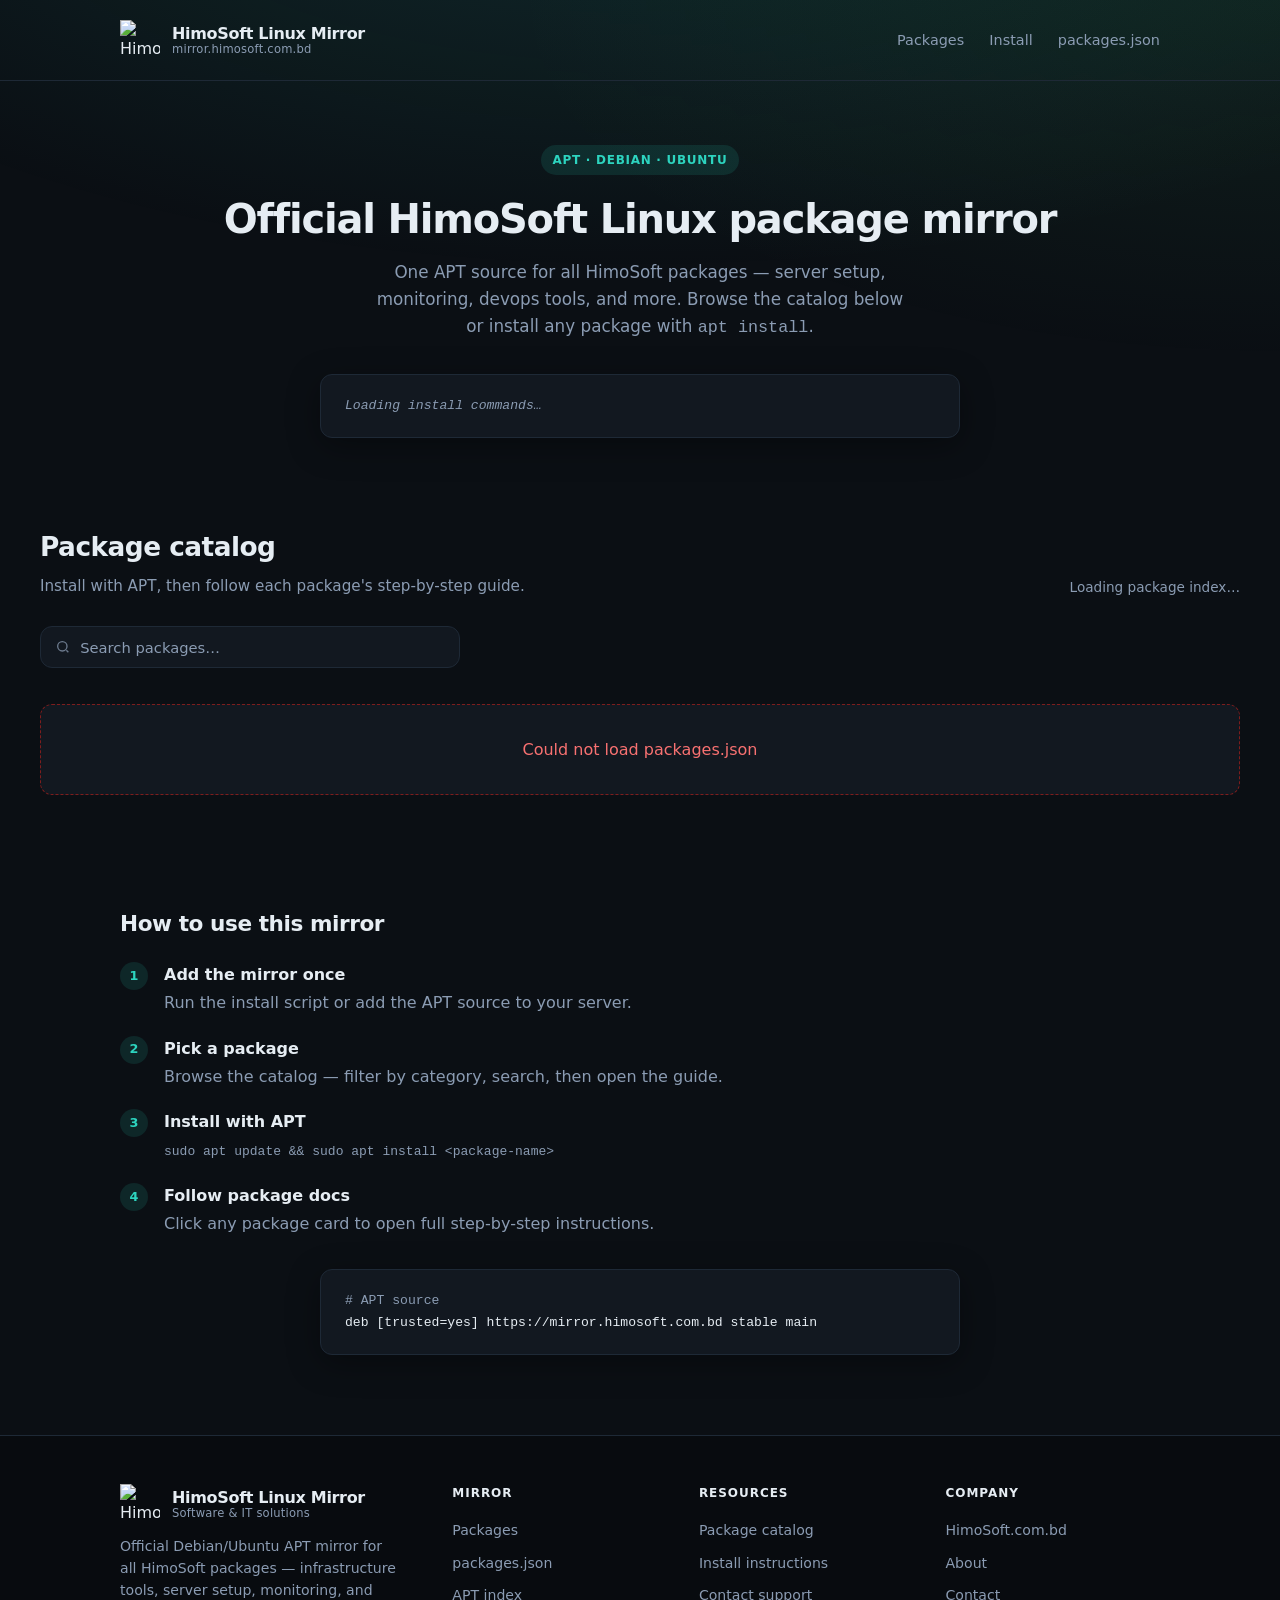
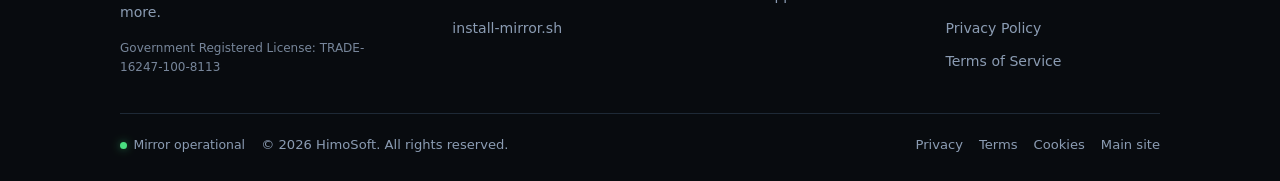
==== commit 6faa9ab4: "refactor frontend design and added email asking for ssl certificates" ====
--- a/index.html
+++ b/index.html
@@ -53,32 +53,32 @@
         </div>
 
         <div class="packages-toolbar">
-          <div class="package-search" data-package-search hidden>
-            <svg class="package-search-icon" viewBox="0 0 24 24" fill="none" stroke="currentColor" stroke-width="2" aria-hidden="true">
-              <circle cx="11" cy="11" r="7"/><path d="M20 20l-3-3"/>
-            </svg>
+          <div class="search-field" data-package-search hidden>
+            <span class="search-field__icon" aria-hidden="true">
+              <svg width="16" height="16" viewBox="0 0 24 24" fill="none" stroke="currentColor" stroke-width="2">
+                <circle cx="11" cy="11" r="7"/><path d="M20 20l-3-3"/>
+              </svg>
+            </span>
             <label class="sr-only" for="package-search-input">Search packages</label>
             <input
               type="search"
               id="package-search-input"
-              class="package-search-input"
+              class="search-field__input"
               placeholder="Search packages…"
               autocomplete="off"
               spellcheck="false"
             >
-            <button type="button" class="package-search-clear" data-search-clear hidden aria-label="Clear search">×</button>
+            <button type="button" class="search-field__clear" data-search-clear hidden aria-label="Clear search">×</button>
           </div>
           <div class="tag-filters" data-tag-filters hidden role="group" aria-label="Filter by category"></div>
         </div>
 
         <p class="search-empty" data-search-empty hidden>No packages match your search or filter.</p>
-        <div class="pkg-grid loading" data-packages-grid>
-          <div class="pkg-skeleton"></div>
-          <div class="pkg-skeleton"></div>
-          <div class="pkg-skeleton"></div>
-          <div class="pkg-skeleton"></div>
-          <div class="pkg-skeleton"></div>
-          <div class="pkg-skeleton"></div>
+        <div class="pkg-list loading" data-packages-grid>
+          <div class="pkg-row pkg-row--skeleton"></div>
+          <div class="pkg-row pkg-row--skeleton"></div>
+          <div class="pkg-row pkg-row--skeleton"></div>
+          <div class="pkg-row pkg-row--skeleton"></div>
         </div>
       </div>
     </section>
--- a/assets/css/style.css
+++ b/assets/css/style.css
@@ -345,7 +345,82 @@
   display: flex;
   flex-direction: column;
   gap: 1rem;
-  margin-bottom: 1.5rem;
+  margin-bottom: 1.25rem;
+}
+
+/* Search — icon inside input box */
+.search-field {
+  display: flex;
+  align-items: center;
+  gap: 0.6rem;
+  width: 100%;
+  max-width: 420px;
+  padding: 0 0.85rem;
+  background: var(--bg-card);
+  border: 1px solid var(--border);
+  border-radius: var(--radius);
+  transition: border-color 0.15s, box-shadow 0.15s;
+}
+
+.search-field:focus-within {
+  border-color: var(--accent);
+  box-shadow: 0 0 0 3px var(--accent-soft);
+}
+
+.search-field__icon {
+  display: flex;
+  align-items: center;
+  justify-content: center;
+  flex-shrink: 0;
+  width: 16px;
+  height: 16px;
+  color: var(--muted);
+  opacity: 0.75;
+}
+
+.search-field__icon svg {
+  display: block;
+  width: 16px;
+  height: 16px;
+}
+
+.search-field__input {
+  flex: 1;
+  min-width: 0;
+  padding: 0.7rem 0;
+  border: none;
+  background: transparent;
+  font-family: var(--sans);
+  font-size: 0.92rem;
+  color: var(--text);
+  outline: none;
+}
+
+.search-field__input::placeholder {
+  color: var(--muted);
+}
+
+.search-field__input::-webkit-search-cancel-button {
+  display: none;
+}
+
+.search-field__clear {
+  flex-shrink: 0;
+  width: 1.5rem;
+  height: 1.5rem;
+  border: none;
+  border-radius: 6px;
+  background: transparent;
+  color: var(--muted);
+  font-size: 1.1rem;
+  line-height: 1;
+  cursor: pointer;
+  transition: color 0.15s, background 0.15s;
+}
+
+.search-field__clear:hover {
+  color: var(--text);
+  background: rgba(255, 255, 255, 0.06);
 }
 
 .tag-filters {
@@ -358,62 +433,188 @@
   display: inline-flex;
   align-items: center;
   gap: 0.4rem;
-  padding: 0.4rem 0.75rem;
+  padding: 0.35rem 0.7rem;
   border: 1px solid var(--border);
   border-radius: 999px;
-  background: var(--bg-card);
+  background: transparent;
   color: var(--muted);
   font-family: var(--sans);
   font-size: 0.78rem;
   font-weight: 500;
   cursor: pointer;
-  transition: border-color 0.15s, color 0.15s, background 0.15s, box-shadow 0.15s;
+  transition: border-color 0.15s, color 0.15s, background 0.15s;
 }
 
 .tag-filter:hover {
   border-color: #2a3a4d;
   color: var(--text);
+  background: var(--bg-card);
 }
 
 .tag-filter.is-active {
   border-color: var(--accent);
   background: var(--accent-soft);
   color: var(--accent);
-  box-shadow: 0 0 0 1px rgba(45, 212, 191, 0.15);
 }
 
 .tag-filter__count {
-  display: inline-flex;
+  font-size: 0.68rem;
+  font-weight: 600;
+  opacity: 0.8;
+}
+
+/* Package list */
+.pkg-list {
+  display: flex;
+  flex-direction: column;
+  gap: 0.65rem;
+}
+
+.pkg-list.loading {
+  min-height: 200px;
+}
+
+.pkg-row {
+  display: flex;
+  align-items: flex-start;
+  justify-content: space-between;
+  gap: 1.25rem;
+  padding: 1rem 1.15rem;
+  background: var(--bg-card);
+  border: 1px solid var(--border);
+  border-radius: var(--radius);
+  transition: border-color 0.15s, background 0.15s;
+}
+
+.pkg-row--link {
+  color: inherit;
+  text-decoration: none;
+}
+
+.pkg-row--link:hover {
+  border-color: #2f4054;
+  background: var(--bg-card-hover);
+  text-decoration: none;
+  color: inherit;
+}
+
+.pkg-row--link:hover .pkg-row__arrow {
+  color: var(--accent);
+  transform: translateX(2px);
+}
+
+.pkg-row.status-planned {
+  opacity: 0.85;
+}
+
+.pkg-row.status-missing {
+  border-color: rgba(248, 113, 113, 0.35);
+}
+
+.pkg-row__main {
+  flex: 1;
+  min-width: 0;
+}
+
+.pkg-row__head {
+  display: flex;
+  flex-wrap: wrap;
   align-items: center;
-  justify-content: center;
-  min-width: 1.25rem;
-  height: 1.25rem;
-  padding: 0 0.35rem;
+  gap: 0.5rem 0.75rem;
+  margin-bottom: 0.25rem;
+}
+
+.pkg-row__title {
+  font-size: 1rem;
+  font-weight: 600;
+  letter-spacing: -0.01em;
+  line-height: 1.3;
+}
+
+.pkg-row__status {
+  font-size: 0.65rem;
+  font-weight: 700;
+  text-transform: uppercase;
+  letter-spacing: 0.05em;
+  padding: 0.15rem 0.45rem;
   border-radius: 999px;
-  background: rgba(255, 255, 255, 0.06);
+}
+
+.pkg-row__status--available {
+  color: var(--green);
+  background: rgba(74, 222, 128, 0.1);
+}
+
+.pkg-row__status--planned {
+  color: var(--accent);
+  background: var(--accent-soft);
+}
+
+.pkg-row__status--missing {
+  color: #f87171;
+  background: rgba(248, 113, 113, 0.1);
+}
+
+.pkg-row__name {
+  font-family: var(--mono);
+  font-size: 0.8rem;
+  color: var(--green);
+  margin-bottom: 0.4rem;
+}
+
+.pkg-row__desc {
+  color: var(--muted);
+  font-size: 0.88rem;
+  line-height: 1.5;
+  margin: 0;
+}
+
+.pkg-row__tags {
+  display: flex;
+  flex-wrap: wrap;
+  gap: 0.35rem;
+  margin-top: 0.6rem;
+}
+
+.pkg-row__tag {
   font-size: 0.68rem;
-  font-weight: 700;
-}
-
-.tag-filter.is-active .tag-filter__count {
-  background: rgba(45, 212, 191, 0.18);
-}
-
-/* Package grid */
-.pkg-grid {
-  display: grid;
-  grid-template-columns: repeat(auto-fill, minmax(320px, 1fr));
-  gap: 1.15rem;
-}
-
-.pkg-grid.loading {
-  min-height: 280px;
-}
-
-.pkg-skeleton {
-  height: 260px;
-  border-radius: var(--radius);
+  color: var(--muted);
+  background: rgba(255, 255, 255, 0.04);
   border: 1px solid var(--border);
+  padding: 0.12rem 0.4rem;
+  border-radius: 4px;
+}
+
+.pkg-row__aside {
+  display: flex;
+  flex-direction: column;
+  align-items: flex-end;
+  gap: 0.35rem;
+  flex-shrink: 0;
+  padding-top: 0.1rem;
+}
+
+.pkg-row__version {
+  font-family: var(--mono);
+  font-size: 0.72rem;
+  color: var(--muted);
+  white-space: nowrap;
+}
+
+.pkg-row__version--muted {
+  font-style: italic;
+}
+
+.pkg-row__arrow {
+  font-size: 1rem;
+  color: var(--muted);
+  line-height: 1;
+  transition: color 0.15s, transform 0.15s;
+}
+
+.pkg-row--skeleton {
+  min-height: 88px;
+  border-color: var(--border);
   background: linear-gradient(
     110deg,
     var(--bg-card) 8%,
@@ -422,6 +623,7 @@
   );
   background-size: 200% 100%;
   animation: shimmer 1.4s ease-in-out infinite;
+  pointer-events: none;
 }
 
 @keyframes shimmer {
@@ -430,258 +632,12 @@
 }
 
 .pkg-error {
-  grid-column: 1 / -1;
   padding: 2rem;
   text-align: center;
   color: #f87171;
   background: var(--bg-card);
   border: 1px dashed #7f1d1d;
   border-radius: var(--radius);
-}
-
-/* Package cards */
-.pkg-card {
-  position: relative;
-  display: flex;
-  flex-direction: column;
-  background: var(--bg-card);
-  border: 1px solid var(--border);
-  border-radius: calc(var(--radius) + 2px);
-  overflow: hidden;
-  transition: transform 0.2s ease, border-color 0.2s, box-shadow 0.2s;
-}
-
-.pkg-card--link {
-  color: inherit;
-  text-decoration: none;
-}
-
-.pkg-card--link:hover {
-  transform: translateY(-3px);
-  border-color: #2f4054;
-  box-shadow: 0 14px 40px rgba(0, 0, 0, 0.35);
-  text-decoration: none;
-  color: inherit;
-}
-
-.pkg-card--link:hover .pkg-card__cta {
-  color: var(--accent);
-  gap: 0.55rem;
-}
-
-.pkg-card.status-planned {
-  opacity: 0.88;
-}
-
-.pkg-card.status-planned .pkg-card__accent {
-  opacity: 0.45;
-}
-
-.pkg-card.status-missing {
-  border-color: #7f1d1d;
-}
-
-.pkg-card__accent {
-  height: 3px;
-  width: 100%;
-  background: linear-gradient(90deg, var(--card-accent, var(--accent)), transparent 80%);
-}
-
-.pkg-card--k8s { --card-accent: #2dd4bf; }
-.pkg-card--docker { --card-accent: #60a5fa; }
-.pkg-card--monitor { --card-accent: #a78bfa; }
-.pkg-card--security { --card-accent: #fbbf24; }
-.pkg-card--database { --card-accent: #fb923c; }
-.pkg-card--backup { --card-accent: #22d3ee; }
-.pkg-card--tools { --card-accent: #94a3b8; }
-.pkg-card--diagnostics { --card-accent: #f472b6; }
-.pkg-card--library { --card-accent: #64748b; }
-.pkg-card--server { --card-accent: #4ade80; }
-.pkg-card--default { --card-accent: var(--accent); }
-
-.pkg-card__body {
-  display: flex;
-  flex-direction: column;
-  flex: 1;
-  padding: 1.15rem 1.25rem 1.1rem;
-  min-height: 240px;
-}
-
-.pkg-card__header {
-  display: flex;
-  align-items: center;
-  justify-content: space-between;
-  gap: 0.75rem;
-  margin-bottom: 0.85rem;
-}
-
-.pkg-card__icon {
-  display: inline-flex;
-  align-items: center;
-  justify-content: center;
-  width: 2.35rem;
-  height: 2.35rem;
-  border-radius: 10px;
-  font-size: 0.62rem;
-  font-weight: 800;
-  letter-spacing: 0.02em;
-  text-transform: uppercase;
-  background: var(--accent-soft);
-  color: var(--card-accent, var(--accent));
-  border: 1px solid rgba(255, 255, 255, 0.06);
-}
-
-.pkg-card__icon--k8s { background: rgba(45, 212, 191, 0.12); color: #2dd4bf; }
-.pkg-card__icon--docker { background: rgba(96, 165, 250, 0.12); color: #60a5fa; }
-.pkg-card__icon--monitor { background: rgba(167, 139, 250, 0.12); color: #a78bfa; }
-.pkg-card__icon--security { background: rgba(251, 191, 36, 0.12); color: #fbbf24; }
-.pkg-card__icon--database { background: rgba(251, 146, 60, 0.12); color: #fb923c; }
-.pkg-card__icon--backup { background: rgba(34, 211, 238, 0.12); color: #22d3ee; }
-.pkg-card__icon--tools { background: rgba(148, 163, 184, 0.12); color: #94a3b8; }
-.pkg-card__icon--diagnostics { background: rgba(244, 114, 182, 0.12); color: #f472b6; }
-.pkg-card__icon--library { background: rgba(100, 116, 139, 0.12); color: #94a3b8; }
-.pkg-card__icon--server { background: rgba(74, 222, 128, 0.12); color: #4ade80; }
-
-.pkg-card__status {
-  font-size: 0.68rem;
-  font-weight: 700;
-  text-transform: uppercase;
-  letter-spacing: 0.06em;
-  padding: 0.25rem 0.55rem;
-  border-radius: 999px;
-  white-space: nowrap;
-}
-
-.pkg-card__status--available {
-  color: var(--green);
-  background: rgba(74, 222, 128, 0.1);
-  border: 1px solid rgba(74, 222, 128, 0.18);
-}
-
-.pkg-card__status--planned {
-  color: var(--accent);
-  background: var(--accent-soft);
-  border: 1px solid rgba(45, 212, 191, 0.18);
-}
-
-.pkg-card__status--missing {
-  color: #f87171;
-  background: rgba(248, 113, 113, 0.1);
-  border: 1px solid rgba(248, 113, 113, 0.18);
-}
-
-.pkg-card__title {
-  font-size: 1.05rem;
-  font-weight: 600;
-  letter-spacing: -0.02em;
-  line-height: 1.3;
-  margin-bottom: 0.3rem;
-}
-
-.pkg-card__name {
-  font-family: var(--mono);
-  font-size: 0.76rem;
-  color: var(--green);
-  margin-bottom: 0.65rem;
-  opacity: 0.95;
-}
-
-.pkg-card__desc {
-  color: var(--muted);
-  font-size: 0.88rem;
-  line-height: 1.55;
-  display: -webkit-box;
-  -webkit-line-clamp: 3;
-  -webkit-box-orient: vertical;
-  overflow: hidden;
-  flex: 1;
-  margin-bottom: 0.75rem;
-}
-
-.pkg-card__meta {
-  font-family: var(--mono);
-  font-size: 0.72rem;
-  color: var(--muted);
-  margin-bottom: 0.65rem;
-}
-
-.pkg-card__meta--warn { color: #f87171; }
-.pkg-card__meta--muted { font-style: italic; }
-
-.pkg-card__install,
-.pkg-card__usage {
-  margin-bottom: 0.55rem;
-}
-
-.pkg-card__install code,
-.pkg-card__usage code {
-  display: block;
-  font-family: var(--mono);
-  font-size: 0.72rem;
-  line-height: 1.45;
-  color: #c9d7e5;
-  background: rgba(0, 0, 0, 0.28);
-  border: 1px solid var(--border);
-  border-radius: 8px;
-  padding: 0.5rem 0.65rem;
-  overflow-x: auto;
-  white-space: nowrap;
-}
-
-.pkg-card__usage {
-  font-size: 0.75rem;
-  color: var(--muted);
-}
-
-.pkg-card__usage code {
-  display: inline-block;
-  margin-top: 0.25rem;
-  white-space: normal;
-  word-break: break-word;
-}
-
-.pkg-card__footer {
-  display: flex;
-  align-items: center;
-  justify-content: space-between;
-  gap: 0.75rem;
-  margin-top: auto;
-  padding-top: 0.85rem;
-  border-top: 1px solid rgba(255, 255, 255, 0.04);
-}
-
-.pkg-card__tags {
-  display: flex;
-  flex-wrap: wrap;
-  gap: 0.35rem;
-  min-width: 0;
-}
-
-.pkg-tag {
-  font-size: 0.65rem;
-  font-weight: 600;
-  text-transform: lowercase;
-  color: var(--muted);
-  background: rgba(255, 255, 255, 0.04);
-  border: 1px solid var(--border);
-  padding: 0.18rem 0.45rem;
-  border-radius: 999px;
-}
-
-.pkg-tag--muted {
-  text-transform: uppercase;
-  letter-spacing: 0.04em;
-}
-
-.pkg-card__cta {
-  display: inline-flex;
-  align-items: center;
-  gap: 0.35rem;
-  font-size: 0.78rem;
-  font-weight: 600;
-  color: var(--muted);
-  white-space: nowrap;
-  transition: color 0.15s, gap 0.15s;
 }
 
 /* Legacy card styles (package doc pages) */
@@ -805,70 +761,6 @@
   color: var(--muted);
   font-size: 0.85rem;
   margin-bottom: 1rem;
-}
-
-.package-search {
-  position: relative;
-  max-width: none;
-}
-
-.package-search-icon {
-  position: absolute;
-  left: 0.95rem;
-  top: 50%;
-  transform: translateY(-50%);
-  width: 1rem;
-  height: 1rem;
-  color: var(--muted);
-  pointer-events: none;
-}
-
-.package-search-input {
-  width: 100%;
-  padding: 0.8rem 2.5rem 0.8rem 2.65rem;
-  font-family: var(--sans);
-  font-size: 0.95rem;
-  color: var(--text);
-  background: var(--bg-card);
-  border: 1px solid var(--border);
-  border-radius: var(--radius);
-  outline: none;
-  transition: border-color 0.15s, box-shadow 0.15s;
-}
-
-.package-search-input::placeholder {
-  color: var(--muted);
-}
-
-.package-search-input:hover {
-  border-color: #2a3a4d;
-}
-
-.package-search-input:focus {
-  border-color: var(--accent);
-  box-shadow: 0 0 0 3px var(--accent-soft);
-}
-
-.package-search-clear {
-  position: absolute;
-  right: 0.5rem;
-  top: 50%;
-  transform: translateY(-50%);
-  width: 1.75rem;
-  height: 1.75rem;
-  border: none;
-  border-radius: 6px;
-  background: transparent;
-  color: var(--muted);
-  font-size: 1.25rem;
-  line-height: 1;
-  cursor: pointer;
-  transition: color 0.15s, background 0.15s;
-}
-
-.package-search-clear:hover {
-  color: var(--text);
-  background: var(--bg);
 }
 
 .search-empty {
@@ -1145,8 +1037,16 @@
     white-space: normal;
   }
 
-  .pkg-grid {
-    grid-template-columns: 1fr;
+  .pkg-row {
+    flex-direction: column;
+    gap: 0.65rem;
+  }
+
+  .pkg-row__aside {
+    flex-direction: row;
+    align-items: center;
+    width: 100%;
+    justify-content: space-between;
   }
 
   .footer-grid {
